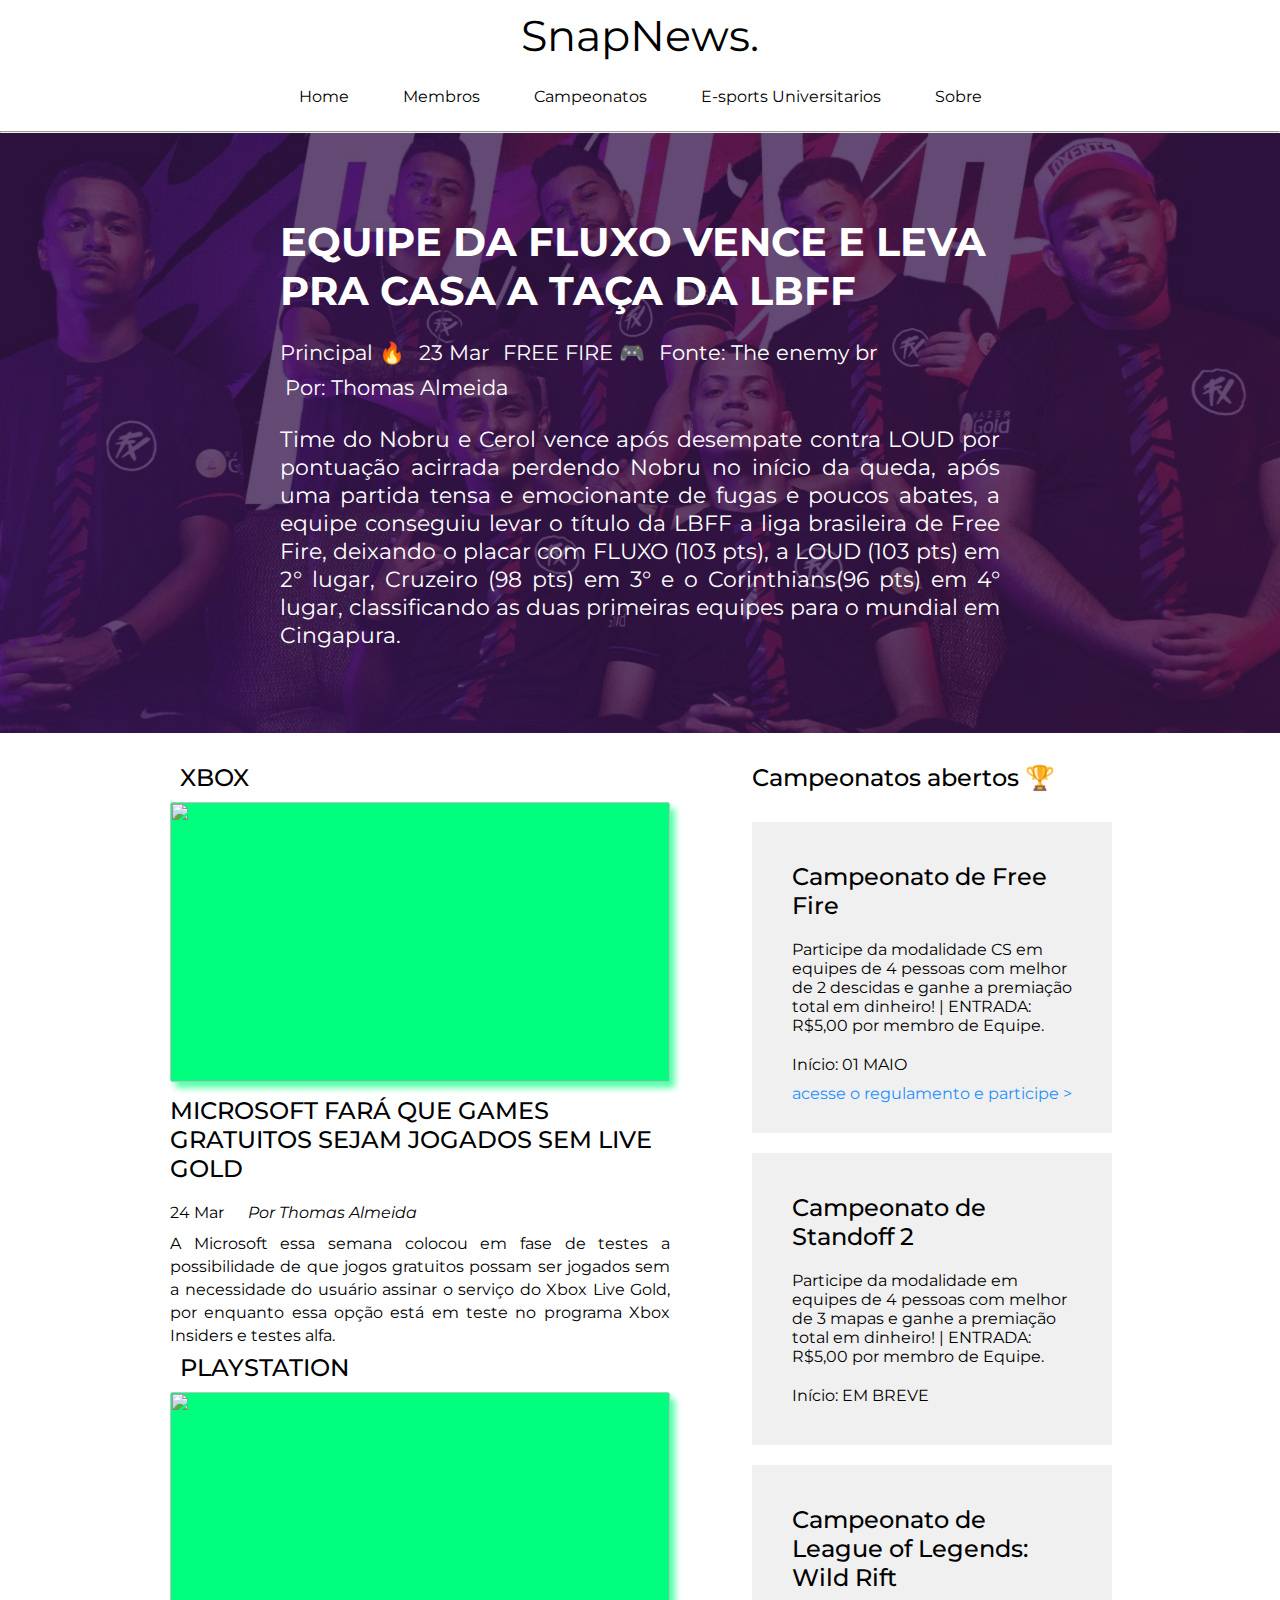
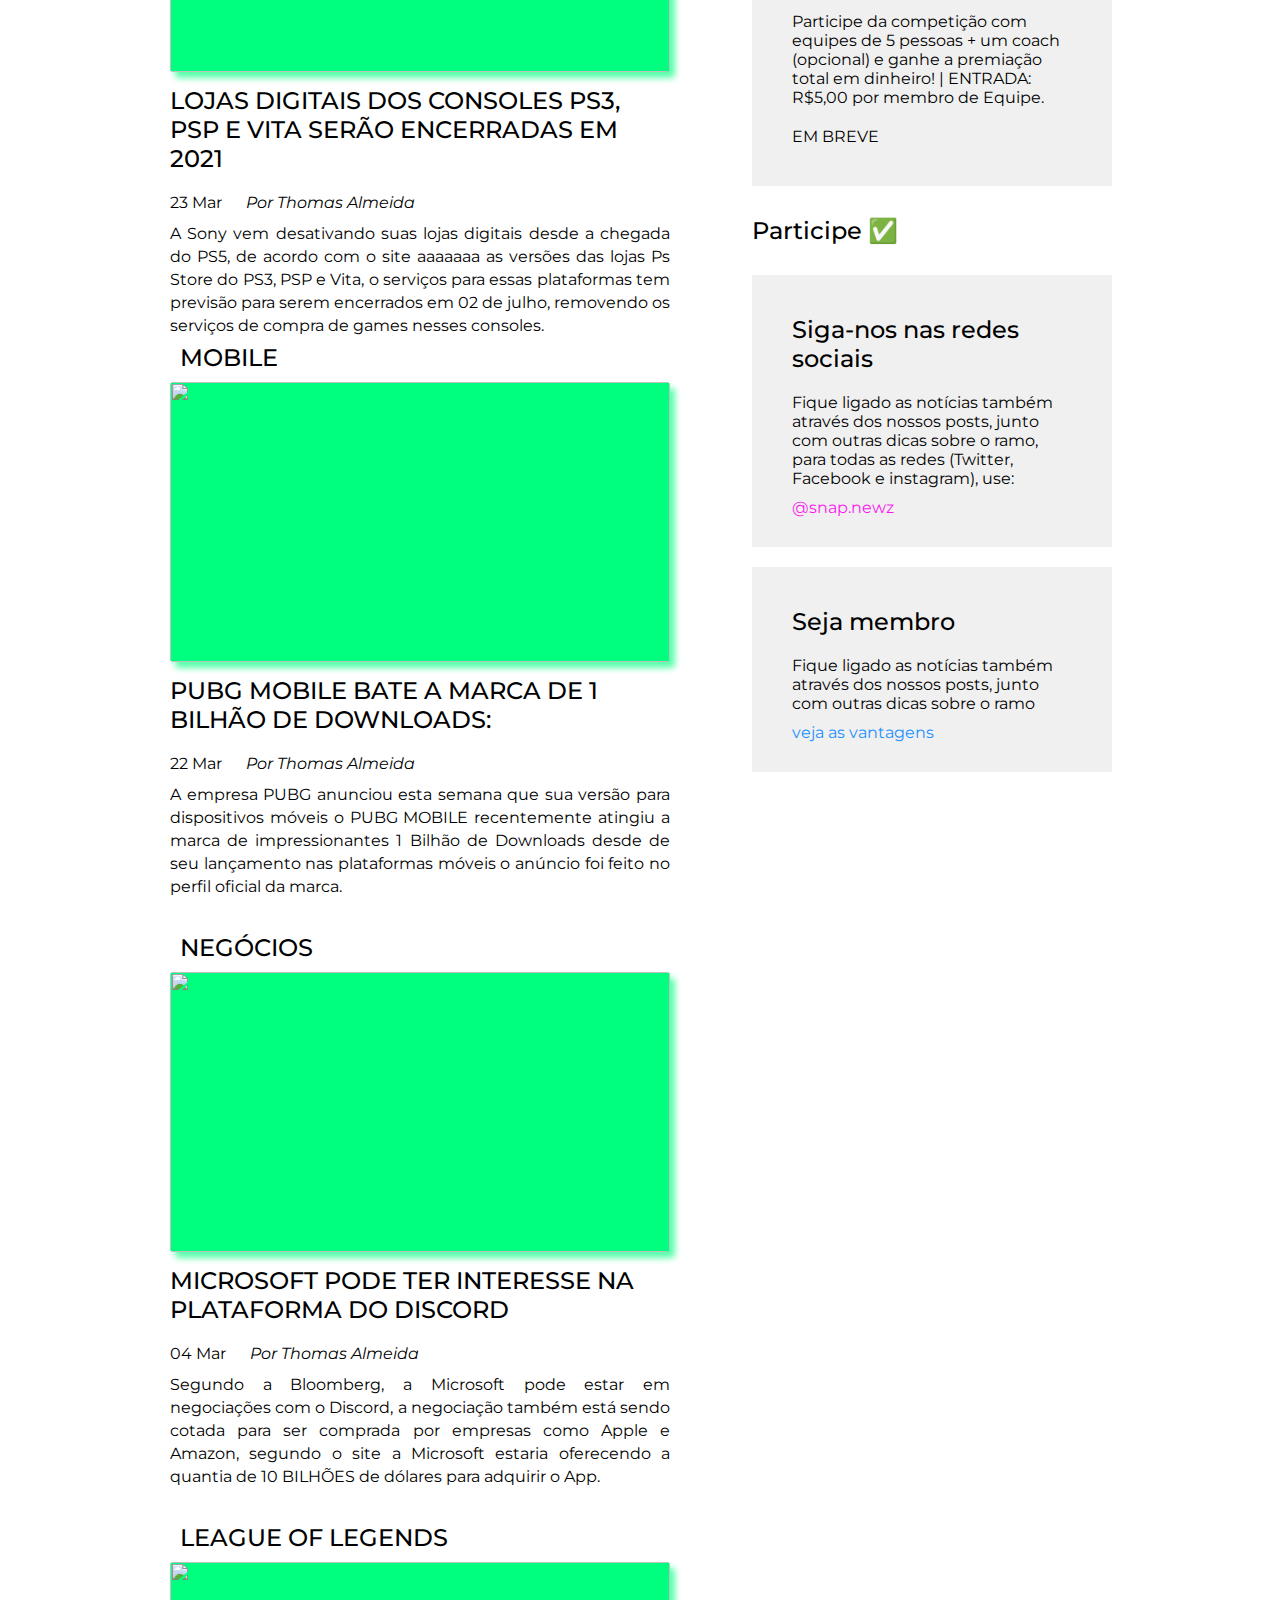
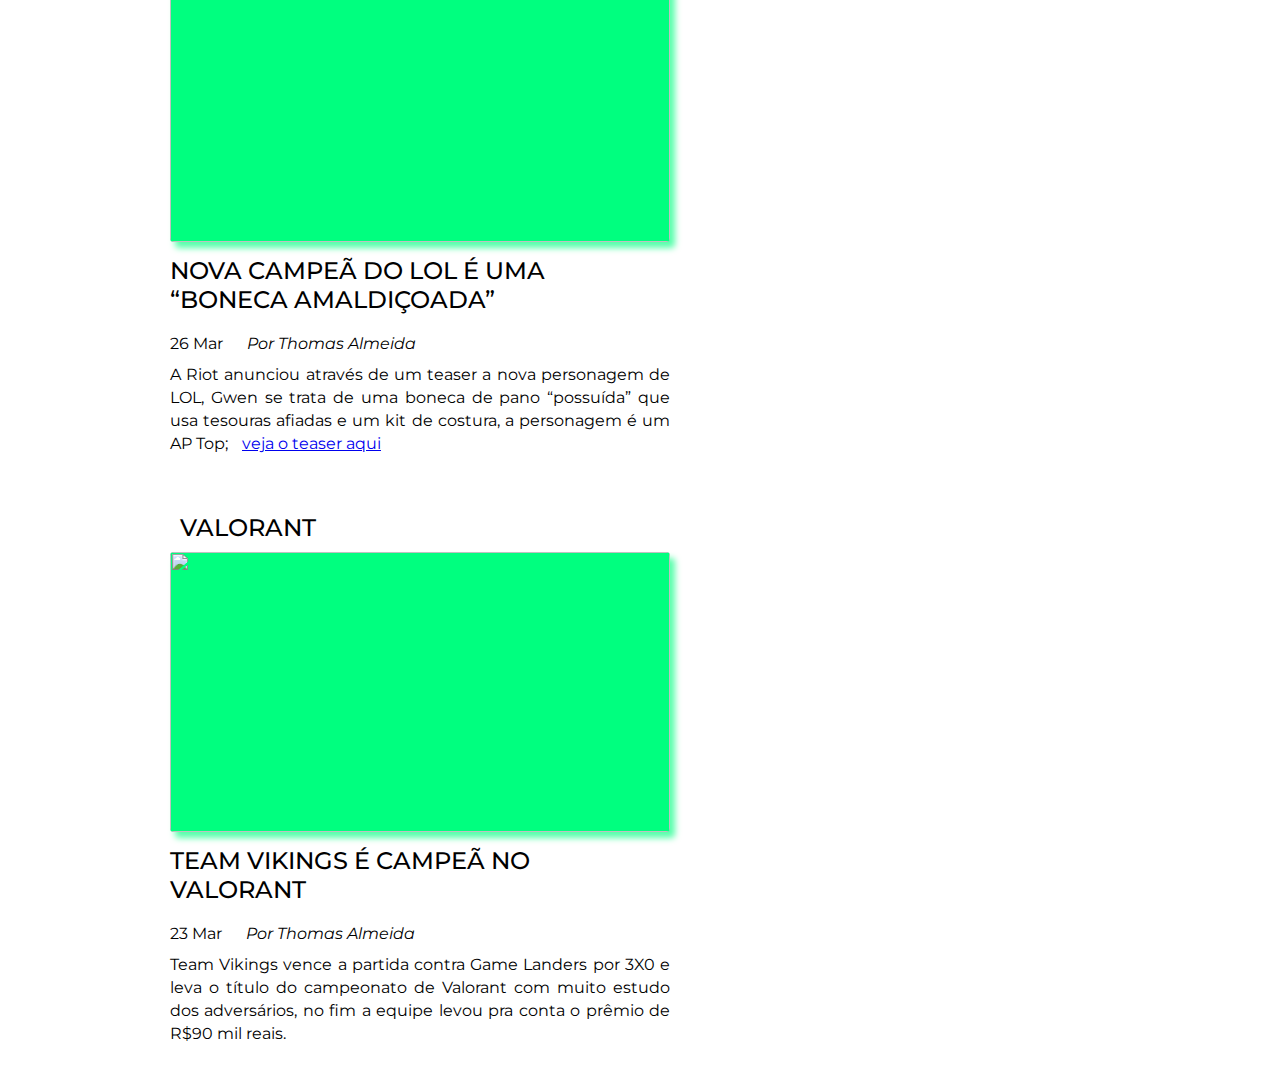
==== index.html @ f7c158a6 "AGR VAI" ====
<!DOCTYPE html>
<html lang="en">

<head>
    <meta charset="UTF-8">
    <meta http-equiv="X-UA-Compatible" content="IE=edge">
    <meta name="viewport" content="width=device-width, initial-scale=1.0">
    <link rel="stylesheet" href="assets/css/main.css">
    <link rel="stylesheet" href="assets/css/responsive.css">
    <link rel="preconnect" href="https://fonts.gstatic.com">
    <link href="https://fonts.googleapis.com/css2?family=Montserrat:wght@400;500&display=swap" rel="stylesheet">
    <link rel="shortcut icon" href="assets/img/snap-logo.ico" type="image/x-icon">
    <title>Snap news</title>
</head>

<body>

    <div class="title">
        <h1>SnapNews.</h1>
    </div>

    <nav class="navbar">
        <a href="#" id="mobile-btn" onclick="menu()">Menu ></a>
        <ul id="menu">
            <li><a href="#">Home</a></li>
            <li><a href="membros.html">Membros</a></li>
            <li><a href="campeonatos.html">Campeonatos</a></li>
            <li><a href="esports.html">E-sports Universitarios</a></li>
            <li><a href="sobre.html">Sobre</a></li>
        </ul>
    </nav>

    <hr>

    <div class="show-section">
        <div class="show-banner">
            <div class="show-banner-content">
                <h1>EQUIPE DA FLUXO VENCE E LEVA PRA CASA A TAÇA DA LBFF</h1>
                <ul class="tags">
                    <li id="first">Principal 🔥</li>
                    <li>23 Mar</li>
                    <li>FREE FIRE 🎮</li>
                    <li>Fonte: The enemy br</li>
                    <li>Por: Thomas Almeida</li>
                </ul>
                <p>
                    Time do <b>Nobru e Cerol</b> vence após desempate contra LOUD por pontuação acirrada perdendo Nobru
                    no
                    início da queda, após uma partida tensa e emocionante de fugas e poucos abates, a equipe conseguiu
                    levar o título da LBFF a liga brasileira de Free Fire, deixando o placar com FLUXO (103 pts), a LOUD
                    (103 pts) em 2° lugar, Cruzeiro (98 pts) em 3° e o Corinthians(96 pts) em 4° lugar, classificando as
                    duas primeiras equipes para o mundial em Cingapura.

                </p>

            </div>
        </div>
    </div>

    <div class="news-list">
        <div class="news-list-area">
            <div class="news-list-item">
                <div class="news">

                    <h2>XBOX</h2>
                    <img src="https://s2.glbimg.com/PtuNQuS-gqQXUN6WdBSuPR9ebDk=/0x0:695x390/984x0/smart/filters:strip_icc()/i.s3.glbimg.com/v1/AUTH_08fbf48bc0524877943fe86e43087e7a/internal_photos/bs/2021/Q/t/RpKuSJTaAC6SjEfJnlBQ/xbox-network-live-gold-nome-xbox-series-x-s-one-360-windows-10.jpg"
                        alt="">
                    <h2 id="first">MICROSOFT FARÁ QUE GAMES GRATUITOS SEJAM JOGADOS SEM LIVE GOLD</h2>
                    <ul class="tags">
                        <li id="first">24 Mar</li>
                        <li><i>Por Thomas Almeida</i></li>
                    </ul>
                    <p>
                        A Microsoft essa semana colocou em fase de testes a possibilidade de que jogos gratuitos possam
                        ser jogados sem a necessidade do usuário assinar o serviço do Xbox Live Gold, por enquanto essa
                        opção está em teste no programa Xbox Insiders e testes alfa.
                    </p>
                </div>
                <div class="news">
                    <h2>PLAYSTATION</h2>
                    <img src="https://nimg.ws.126.net/?url=http%3A%2F%2Fcms-bucket.ws.126.net%2F2021%2F0318%2F0ed2de1ep00qq56v70012c000ix00anc.png&thumbnail=750x2147483647&quality=85&type=jpg?imageView&thumbnail=750x0&quality=85&type=png&interlace=1"
                        alt="">
                    <h2 id="first">LOJAS DIGITAIS DOS CONSOLES PS3, PSP E VITA SERÃO ENCERRADAS EM 2021</h2>
                    <ul class="tags">
                        <li id="first">23 Mar</li>
                        <li><i>Por Thomas Almeida</i></li>
                    </ul>
                    <p>
                        A Sony vem desativando suas lojas digitais desde a chegada do PS5, de acordo com o site aaaaaaa
                        as versões das lojas Ps Store do PS3, PSP e Vita, o serviços para essas plataformas tem previsão
                        para serem encerrados em 02 de julho, removendo os serviços de compra de games nesses consoles.
                    </p>
                </div>
                <div class="news">
                    <h2>MOBILE</h2>
                    <img src="https://www.xda-developers.com/files/2018/06/pubg.jpg" alt="">
                    <h2 id="first">PUBG MOBILE BATE A MARCA DE 1 BILHÃO DE DOWNLOADS: </h2>
                    <ul class="tags">
                        <li id="first">22 Mar</li>
                        <li><i>Por Thomas Almeida</i></li>
                    </ul>
                    <p>
                        A empresa PUBG anunciou esta semana que sua versão para dispositivos móveis o PUBG MOBILE
                        recentemente atingiu a marca de impressionantes 1 Bilhão de Downloads desde de seu lançamento
                        nas plataformas móveis o anúncio foi feito no perfil oficial da marca.
                    </p>
                </div>
                <div class="news">
                    <h2>NEGÓCIOS</h2>
                    <img src="https://miro.medium.com/max/1200/1*VvvhOyxLuQL_MIAFrx6vGA.png" alt="">
                    <h2 id="first">MICROSOFT PODE TER INTERESSE NA PLATAFORMA DO DISCORD</h2>
                    <ul class="tags">
                        <li id="first">04 Mar</li>
                        <li><i>Por Thomas Almeida</i></li>
                    </ul>
                    <p>
                        Segundo a Bloomberg, a Microsoft pode estar em negociações com o Discord, a negociação também
                        está
                        sendo cotada para ser comprada por empresas como Apple e Amazon, segundo o site a Microsoft
                        estaria oferecendo a quantia
                        de 10 BILHÕES de dólares para adquirir o App.
                    </p>
                </div>
                <div class="news">
                    <h2>LEAGUE OF LEGENDS</h2>
                    <img src="https://gametimes.com.br/wp-content/uploads/2021/03/gwen.jpg" alt="">
                    <h2 id="first">NOVA CAMPEÃ DO LOL É UMA “BONECA AMALDIÇOADA”</h2>
                    <ul class="tags">
                        <li id="first">26 Mar</li>
                        <li><i>Por Thomas Almeida</i></li>
                    </ul>
                    <p>
                        A Riot anunciou através de um teaser a nova personagem de LOL, Gwen se trata de
                        uma boneca de pano “possuída” que usa tesouras afiadas e um kit de costura, a personagem é um AP
                        Top; <a href="https://youtu.be/-Dkz19W9Dfw" target="_blank">veja o teaser aqui</a>
                    </p>

                </div>

                <div class="news">
                    <h2>VALORANT</h2>
                    <img src="https://pbs.twimg.com/media/ExC4WZ6WUAwRJT3.jpg" alt="">
                    <h2 id="first">TEAM VIKINGS É CAMPEÃ NO VALORANT</h2>
                    <ul class="tags">
                        <li id="first">23 Mar</li>
                        <li><i>Por Thomas Almeida</i></li>
                    </ul>
                    <p>
                        Team Vikings vence a partida contra Game Landers por 3X0 e leva o título do campeonato de
                        Valorant com muito estudo dos adversários, no fim a equipe levou pra conta o prêmio de R$90 mil
                        reais.

                    </p>
                </div>

            </div>
            <div class="campeonatos">
                <div>
                    <ul class="camps-list">
                        <li>
                            <h2 id="title-section">Campeonatos abertos 🏆</h2>
                            <div class="camp" style="background-color: rgba(160, 160, 160, 0.153);">
                                <h2>Campeonato de Free Fire</h2>
                                <p>
                                    Participe da modalidade CS em equipes de 4 pessoas com melhor de 2 descidas e ganhe
                                    a premiação total em
                                    dinheiro! | ENTRADA: R$5,00 por membro de Equipe.
                                </p>
                                <p>Início: 01 MAIO</p>
                                <a href="campeonatos.html">acesse o regulamento e participe ></a>
                            </div>
                        </li>
                        <li>
                            <div class="camp" style="background-color: rgba(160, 160, 160,  0.153);">
                                <h2>Campeonato de Standoff 2</h2>
                                <p>
                                    Participe da modalidade em equipes de 4 pessoas com melhor de 3 mapas e ganhe a
                                    premiação total em
                                    dinheiro! | ENTRADA: R$5,00 por membro de Equipe.
                                </p>
                                <p> Início: EM BREVE</p>
                            </div>
                        </li>
                        <li>
                            <div class="camp" style="background-color: rgba(160, 160, 160,  0.153);">
                                <h2>Campeonato de League of Legends: Wild Rift</h2>
                                <p>
                                    Participe da competição com equipes de 5 pessoas + um coach (opcional) e ganhe a
                                    premiação total em
                                    dinheiro! | ENTRADA: R$5,00 por membro de Equipe.
                                </p>
                                <p>EM BREVE</p>
                            </div>
                        </li>
                        <li>
                            <h2 id="title-section">Participe ✅</h2>
                            <div class="camp" id="promo" style="background-color: rgba(160, 160, 160,  0.153);">
                                <h2>Siga-nos nas redes sociais</h2>
                                <p>
                                    Fique ligado as notícias também através dos nossos posts, junto com outras dicas
                                    sobre o ramo, para todas as redes (Twitter, Facebook e instagram), use:
                                </p>
                                <a href="https://www.instagram.com/snap.newz/" target="_blank">@snap.newz </a>
                            </div>
                        </li>
                        <li>
                            <div class="camp" style="background-color: rgba(160, 160, 160, 0.153);">
                                <h2>Seja membro</h2>
                                <p>
                                    Fique ligado as notícias também através dos nossos posts, junto com outras dicas
                                    sobre o ramo
                                </p>
                                <a href="membros.html">veja as vantagens </a>
                            </div>
                        </li>
                    </ul>
                </div>
            </div>
        </div>



    </div>




</body>

<script>
    function menu() {

        var x = document.getElementById("menu")

        if (x.style.display == "inline-block") {
            x.style.display = "none"
        } else {
            x.style.display = "inline-block"
        }

    }
</script>

</html>
---- assets/css/main.css ----
* {
    margin: 0;
    padding: 0;
    font-family: 'Montserrat', sans-serif;
    font-weight: 400;
}

#mobile-btn {
    display: none;
}

h2 {
    font-weight: 500;
}

.title {
    text-align: center;
    padding: 10px;
    font-size: 16pt;
}

.navbar {
    padding-bottom: 10px;
}

.navbar ul {
    list-style: none;
    text-align: center;
}

.navbar li {
    display: inline-block;
    padding: 15px;
}

.navbar a {
    text-decoration: none;
    color: black;
    font-size: 12pt;
}

.navbar a:hover {
    text-decoration: underline;
    color: rgb(9, 188, 98)
}

hr {
    background-color: transparent;
}

.show-section {
    display: flex;
    justify-content: center;
    padding: 0px;
    height: 600px;
}

.show-banner {
    padding: 40px;
    width: 100%;
    display: flex;
    justify-content: center;
    align-items: center;
    align-content: center;
    background-image: url("../img/Fluxo.png");
    background-position: center;
    background-size: 100%;
    background-color: springgreen;
    color: white;
}

.show-banner h1 {
    font-weight: bold;
}

#membros {
    background-image: url('../img/membros-banner.png');
    background-position: center;
}

.show-banner-content {
    padding: 20px;
    width: 60%;
}

.show-banner-content h1 {
    font-size: 2.5rem;
    padding-bottom: 20px;
}

.show-banner-content ul {
    list-style: none;
}

.show-banner-content li {
    display: inline-block;
    padding: 5px;
    font-size: 1.3rem;
}

#first {
    padding-left: 0;
}

.show-banner-content p {
    padding-top: 20px;
    font-size: 1.4rem;
    text-align: justify;
}

.news img {
    background-color: springgreen;
    box-shadow: 5px 6px 6px rgba(0, 255, 128, 0.659);
    border-radius: 4px;
    width: 500px;
    height: 280px;
}

.news-list {
    display: flex;
    justify-content: center;
}

.news-list-area {
    display: flex;
    justify-content: center;
    width: 80%;
    padding: 0;
}

.news-list-item {
    padding: 0px;
    display: flex;
    flex-wrap: wrap;
    justify-content: center;
}

.news {
    margin: 20px;
    padding: 0px;
    width: 500px;
    height: 550px;
}

.news ul {
    list-style: none;
}

.news li {
    display: inline-block;
    padding: 10px;
}

.news h2 {
    padding: 10px;
}

.news p {
    text-align: justify;
    line-height: 23px;
}

.campeonatos {
    display: flex;
    justify-content: center;
    padding: 10px;
    margin: 0px;
}

.camps-list {
    padding: 10px;
    list-style: none;
}

.camps-list li>div {
    background-color: #F8F9FA;
    padding: 30px;
    width: 300px;
    margin: 20px;
}

.camps-list p, a, h2 {
    padding: 10px;
}

.camps-list a {
    text-decoration: none;
    color: dodgerblue;
}

.camps-list a:hover {
    text-decoration: underline;
}

#title-section {
    padding-left: 20px;
}

#promo a {
    color: #fa18ef;
}

.vantagens-membros {
    padding: 20px;
    display: flex;
    justify-content: center;
}

.vatagens-area {
    width: 80%;
    padding: 10px;
    display: flex;
    flex-wrap: wrap;
    justify-content: center;
    align-items: center;
    align-content: center;
}

.vatagens-area>div {
    display: flex;
    justify-content: center;
    align-items: center;
    align-content: center;
    width: 500px;
    height: 500px;
    padding: 30px;
}

#regulamento {
    width: 600px;
    height: 800px;
}

#regulamento-img {
    width: 600px;
}

.vantagem {
    margin: 10px;
}

.vantagem h2 {
    padding: 15px;
    padding-left: 0;
}

.vantagem p {
    padding: 15px;
    padding-left: 0;
    font-size: 15pt;
    text-align: justify;
}

.vantagem a {
    padding: 10px;
    padding-left: 0;
    text-decoration: none;
}

.vantagem img {
    width: 500px;
    border-radius: 5px;
    box-shadow: 5px 6px 6px rgba(0, 255, 128, 0.659);
}

.btn-action {
    background-color: rgb(6, 211, 109);
    border-radius: 4px;
    width: 150px;
    padding: 15px;
    margin: 10px;
    margin-left: 0;
    text-align: center;
}

.btn-action a {
    text-decoration: none;
    color: white;
    padding: 15px;
}

#championship {
    background-image: url("../img/snap-champions-banner.png");
    background-position: center;
}

.vantagem b {
    font-weight: bold;
}

#esports {
    background-image: url("../img/uni-esports.png");
}

#news-esports {
    background-image: url("../img/news-esports.png");
    background-position: center;
    background-size: 100%;
    height: 400px;
    color: white;
    box-shadow: 5px 6px 6px rgba(0, 255, 128, 0.659);
    border-radius: 5px;
}

#news-esports h2 {
    font-size: 2rem;
    font-weight: bold;
}

#sobre {
    background-image: url("../img/sobre.png");
    background-position: center;
    background-size: 100%;
    background-repeat: no-repeat;
}

#sobre ul {
    padding-left: 0;
    margin: 20px;
    margin-left: 0;
}

#sobre li {
    padding-left: 0;
}

#sobre a {
    text-decoration: none;
    color: white;
}

#sobre a:hover {
    text-decoration: underline;
}

#sobre-item {
    width: 800px;
    height: auto;
}

#sobre-item h2 {
    font-size: 2.2rem;
    font-weight: bold;
}

#sobre-item p {
    font-size: 1.5rem;
    line-height: 38px;
}

#profile {
    width: 200px;
    border-radius: 100%;
    margin: 15px;
}

#sobre-item-min {
    width: 800px;
    height: auto;
}

#sobre-item-min h2 {
    font-size: 1.5rem;
    font-weight: bold;
}

#sobre-item-min p {
    font-size: 1.3rem;
    line-height: 30px;
}

#sobre-item-min ul {
    list-style: none;
}

#sobre-item-min li {
    font-size: 1.3rem;
    line-height: 30px;
}

#sobre-item-min img {
    width: 200px;
}

#sub {
    padding: 15px;
    padding-left: 0;
   
}

#sub>a {
    background-color: springgreen;
    padding: 15px;
    color: black;
}
---- assets/css/responsive.css ----
/* On screens that are 992px or less, set the background color to blue */

@media screen and (max-width: 992px) {
  #mobile-btn {
    display: block;
  }
  .title {
    font-size: 0.9rem;
  }
  .navbar ul {
    display: none;
    text-align: left;
  }
  .show-section {
    display: flex;
    justify-content: center;
    padding: 0px;
    width: 100%;
  }
  .show-banner {
    padding: 0px;
    width: 100%;
    display: flex;
    justify-content: center;
    align-items: center;
    align-content: center;
    background-position: center;
    background-color: springgreen;
    color: white;
  }
  .show-banner-content {
    padding: 20px;
    width: 1600px;
  }
  .show-banner-content h1 {
    font-size: 1.9rem;
    padding: 5px;
  }
  .show-banner-content ul {
    display: none;
  }
  .show-banner-content p {
    font-size: 1.1rem;
    padding: 5px;
    text-align: justify;
  }
  .campeonatos {
    display: none;
  }
}

@media screen and (max-width: 600px) {
  #mobile-btn {
    display: block;
  }
  .title {
    font-size: 0.9rem;
  }
  .navbar ul {
    display: none;
    text-align: left;
  }
  .show-section {
    display: flex;
    justify-content: center;
    padding: 0px;
    width: 100%;
  }
  .show-banner {
    padding: 0px;
    width: 100%;
    display: flex;
    justify-content: center;
    align-items: center;
    align-content: center;
    background-size: 300%;
    background-position: center;
    background-color: springgreen;
    color: white;
  }
  .show-banner-content {
    padding: 20px;
    width: 1600px;
  }
  .show-banner-content h1 {
    font-size: 1.9rem;
    padding: 5px;
  }
  .show-banner-content ul {
    display: none;
  }
  .show-banner-content p {
    font-size: 1.1rem;
    padding: 5px;
    text-align: justify;
  }
  .campeonatos {
    display: none;
  }
  .news-list {
    width: 100%;
  }
  .news-list-area {
    width: 100%;
  }
  .news-list-item {
    width: 100%;
  }
  .news {
    padding: 0;
    width: 100%;
    height: 600px;
    margin: 10;
  }
  .news img {
    width: 100%;
    height: 200px;
  }
  .vantagens-membros {
    padding: 20px;
    display: flex;
    justify-content: center;
  }
  .vatagens-area {
    width: 100%;
    padding: 0px;
    display: flex;
    flex-wrap: wrap;
    justify-content: center;
    align-items: center;
    align-content: center;
  }
  .vatagens-area>div {
    display: flex;
    justify-content: center;
    align-items: center;
    align-content: center;
    width: 100%;
    height: 500px;
    padding: 0px;
  }
  .vantagem img {
    width: 100%;
  }
  #vantagens-a {
    padding: 0px;
    justify-content: center;
    align-items: center;
    align-content: center;
  }
  #camps-area-a {
    width: 100%;
    padding: 0;
  }
  #camps-area-a img {
    width: 100%;
  }
  #camps-area-a>div {
   background-color: rgba(84, 83, 83, 0.104);
    margin: 20px;
    padding: 15px;
    width: 100%;
    height: auto
  }

  #news-esports{
    padding: 20px;
    background-size: 200%;
    background-repeat: no-repeat;
  }

  #sobre {
    background-image: url("../img/sobre.png");
    background-position: center;
    background-size: 300%;
    background-repeat: no-repeat;
}

#mobile-btn{
  text-align: center;
}

}
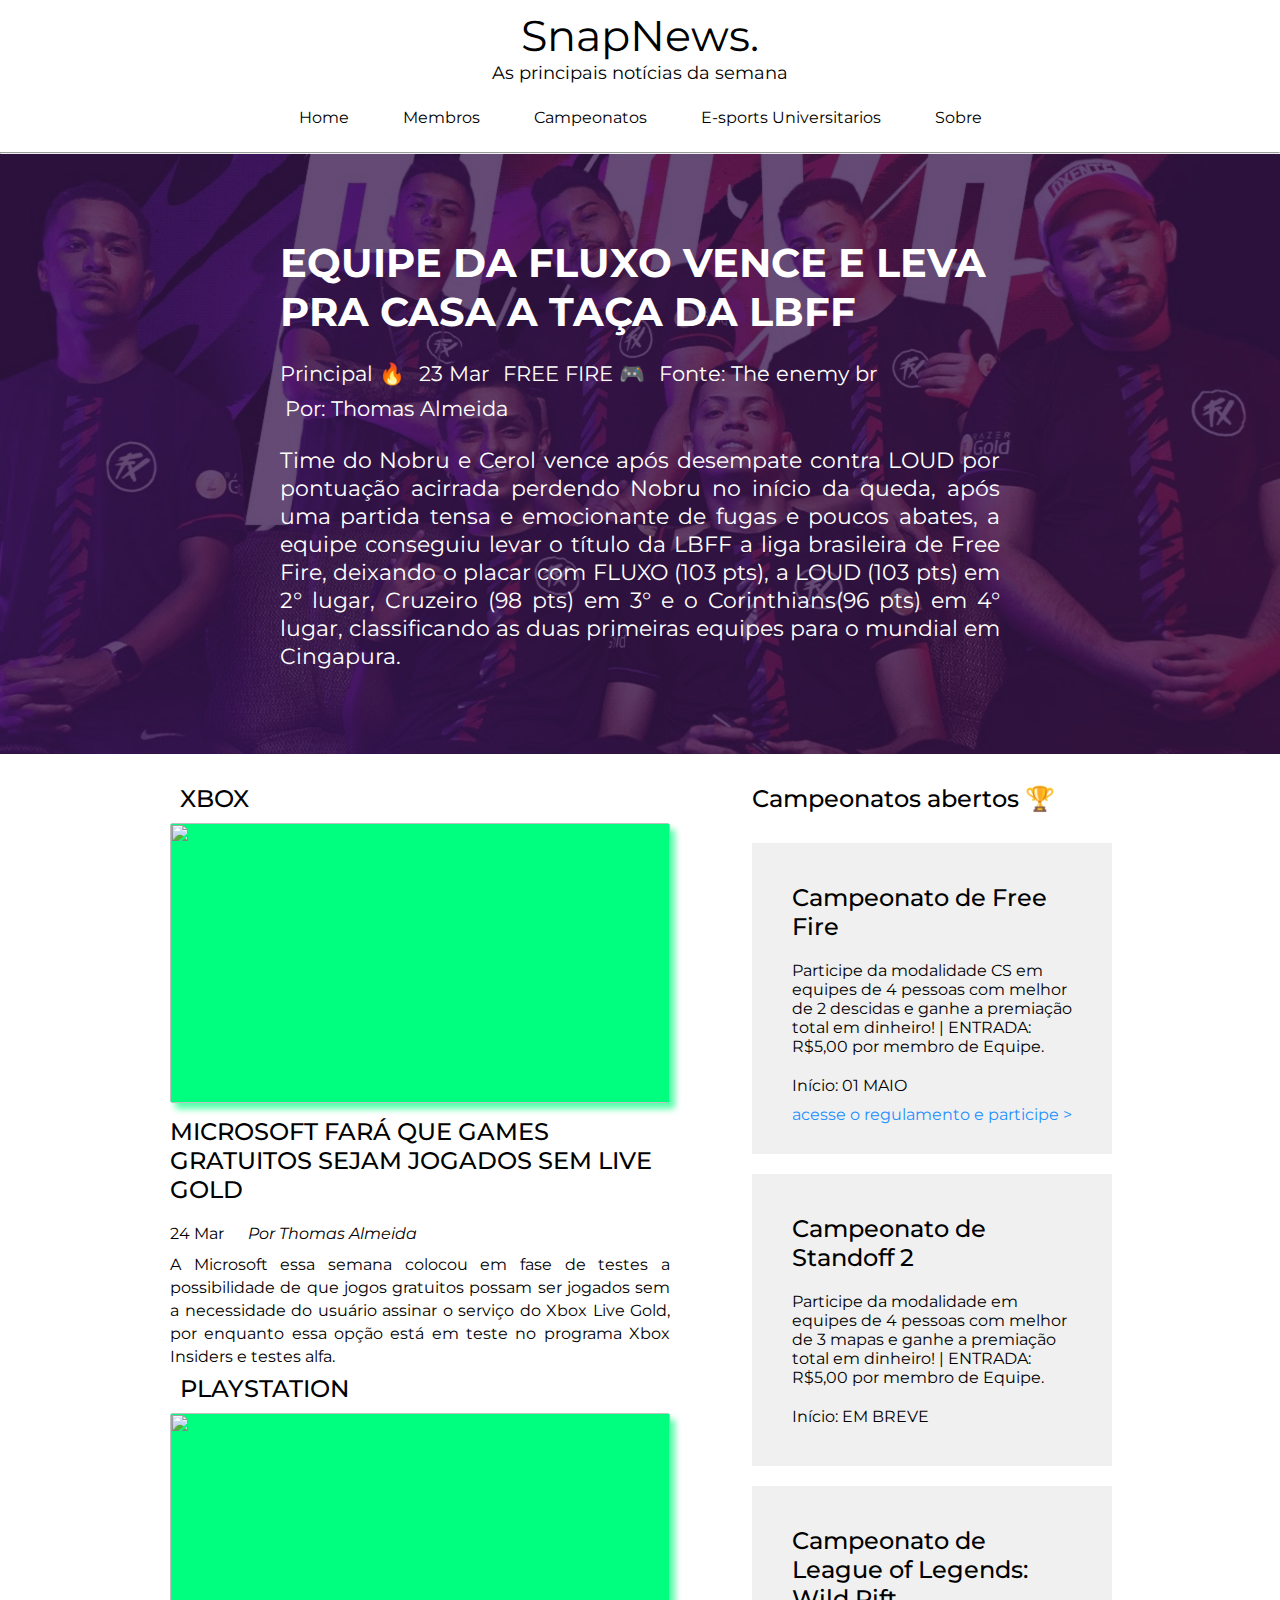
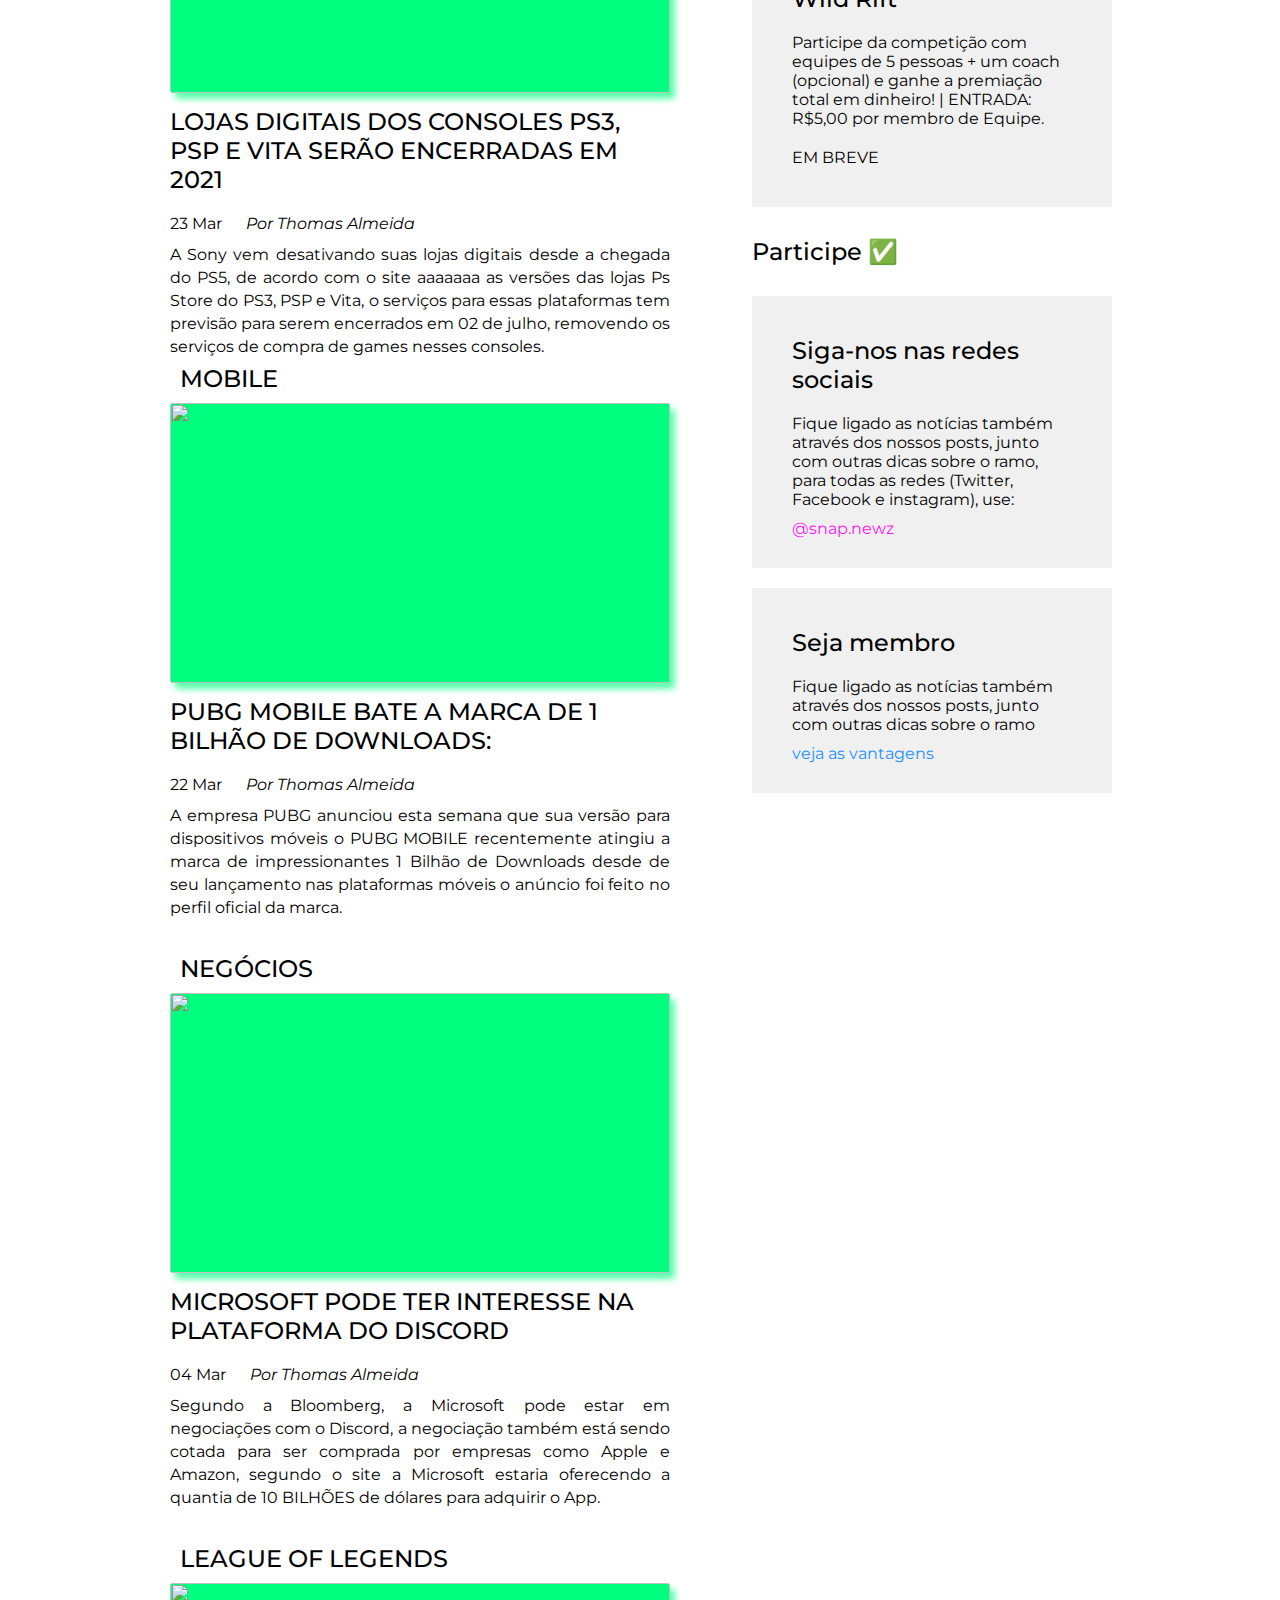
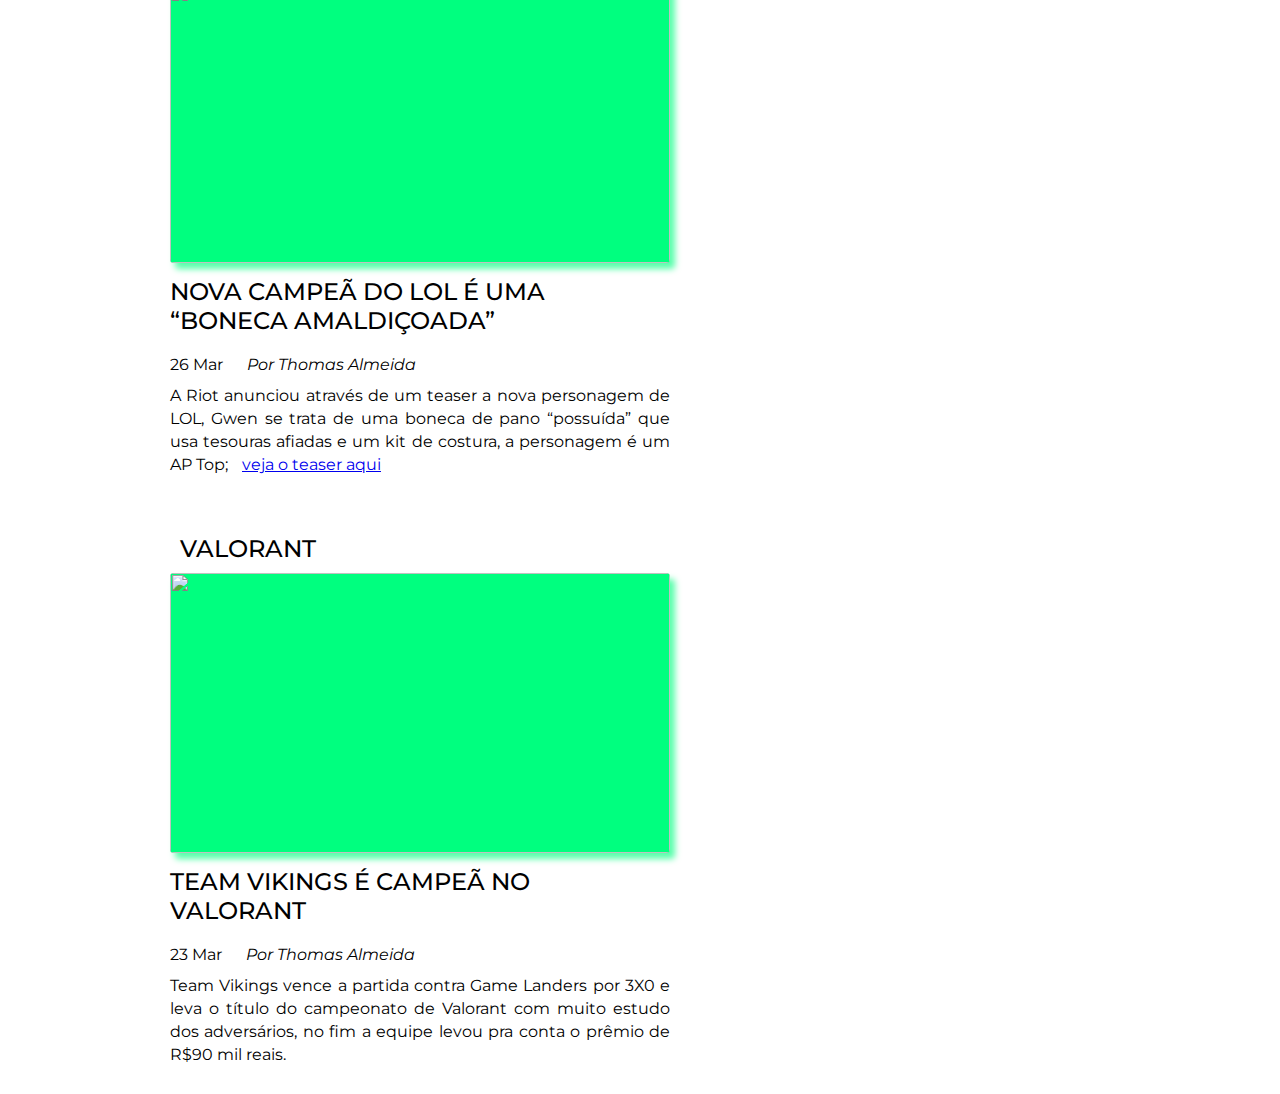
==== commit 6978564c: "NOTE" ====
--- a/index.html
+++ b/index.html
@@ -17,6 +17,7 @@
 
     <div class="title">
         <h1>SnapNews.</h1>
+        <h5>As principais notícias da semana</h5>
     </div>
 
     <nav class="navbar">
